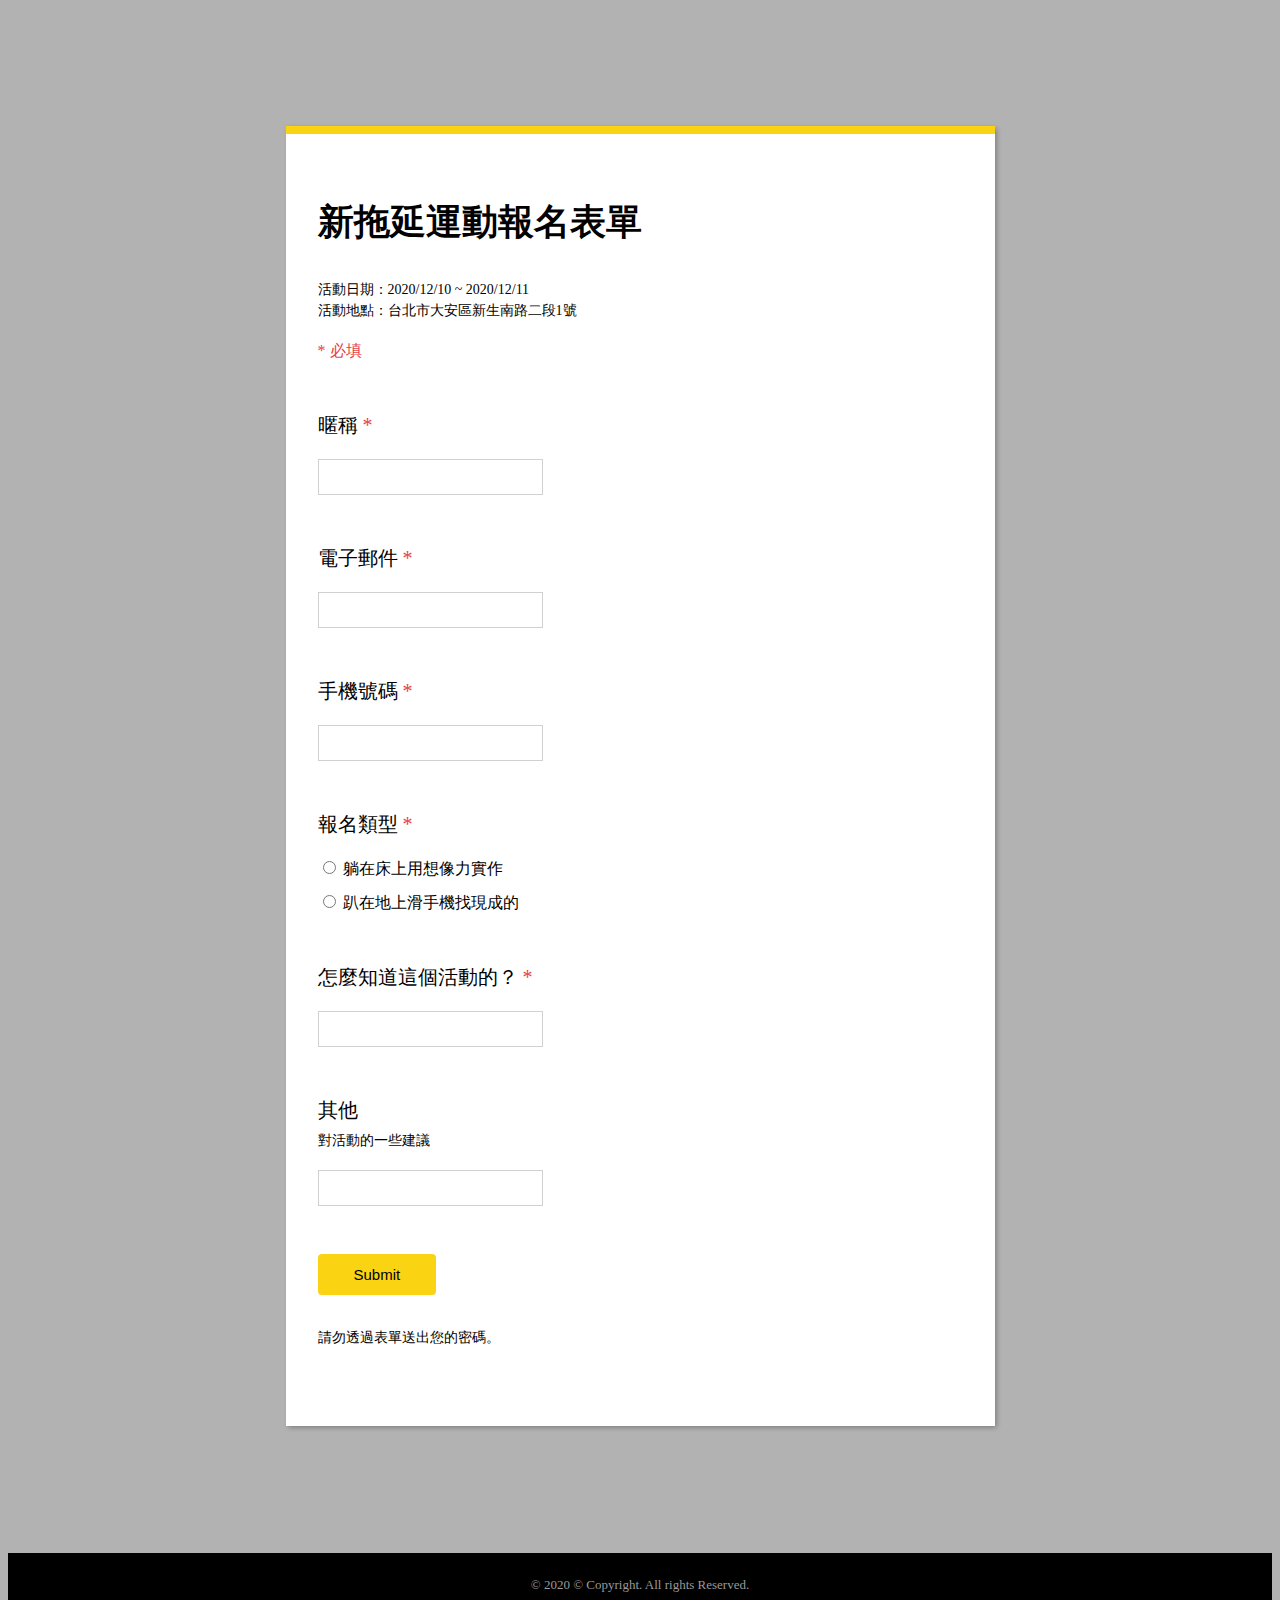
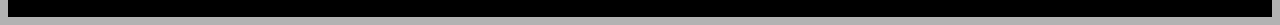
==== homeworks/week6/hw2/index.html @ 6d7b23ea "hw2 finish" ====
<!DOCTYPE html>

<html>

<head>
    <meta charset="utf-8">

    <title>表單</title>
    <meta name="viewport" content="width=device-width, initial-scale=1">
    <link rel="stylesheet" href="https://necolas.github.io/normalize.css/8.0.1/normalize.css" />

    <style>
        body {
            background: rgba(0, 0, 0, 0.3);
        }

        .wrapper {
            max-width: 645px;
            background: white;
            margin: 10% auto;
            box-shadow: 1.8px 2.4px 5px 0 rgba(0, 0, 0, 0.3);
            border-top: solid 8px #fad312;
            padding: 64px 32px;
        }

        .apply-form__title {
            margin: 0;
            font-size: 36px;
            font-weight: bolder;
        }

        .apply-form__desc {
            margin-top: 32px;
            font-size: 14px;
            line-height: 1.5em;
        }

        .apply-form__notice {
            color: #e74149;
            font-size: 16px;
            margin-top: 20px;
        }

        .input-block {
            margin-top: 50px;
        }

        .input-block__title {
            font-size: 20px;
        }

        .input-block__desc {
            font-size: 14px;
            margin-top: 8px;
        }

        .input-block__input {
            margin-top: 20px;
        }

        .input-block__input input[type=text] {
            border: solid 1px #d0d0d0;
            font-size: 16px;
            padding: 8px;
        }

        .input-block__input label {
            display: block;
            margin-top: 12px;
        }

        .required:after {
            content: '*';
            color: #e74149;
        }

        .apply-form__submit {
            background: #fad312;
            color: black;
            font-size: 15px;
            padding: 12px 36px;
            margin-top: 48px;
            border: none;
            border-radius: 4px;
        }

        footer {
            background: black;
            color: #999999;
            font-size: 13px;
            text-align: center;
            padding: 24px 12px;
        }
    </style>
</head>

<body>
    <div class="wrapper">
        <form class="apply-form">
            <h1 class="apply-form__title">新拖延運動報名表單</h1>
            <p class="apply-form__desc">
                活動日期：2020/12/10 ~ 2020/12/11<br>
                活動地點：台北市大安區新生南路二段1號
            </p>
            <p class="apply-form__notice">
                * 必填
            </p>

            <div class="input-block">
                <div class="input-block__title required">
                    暱稱
                </div>
                <div class="input-block__input">
                    <input name="name" type="text" />
                </div>
            </div>

            <div class="input-block">
                <div class="input-block__title required">
                    電子郵件
                </div>
                <div class="input-block__input">
                    <input name="email" type="text" />
                </div>
            </div>

            <div class="input-block">
                <div class="input-block__title required">
                    手機號碼
                </div>
                <div class="input-block__input">
                    <input name="phone" type="text" />
                </div>
            </div>

            <div class="input-block">
                <div class="input-block__title required">
                    報名類型
                </div>
                <div class="input-block__input">
                    <label>
                        <input name="type" value="1" type="radio" /> 躺在床上用想像力實作
                    </label>

                    <label>
                        <input name="type" value="2" type="radio" />
                        趴在地上滑手機找現成的
                    </label>
                </div>
            </div>

            <div class="input-block">
                <div class="input-block__title required">
                    怎麼知道這個活動的？
                </div>
                <div class="input-block__input">
                    <input name="referal" type="text" />
                </div>
            </div>

            <div class="input-block">
                <div class="input-block__title">
                    其他
                </div>
                <div class="input-block__desc">
                    對活動的一些建議
                </div>
                <div class="input-block__input">
                    <input name="name" type="text" />
                </div>
            </div>

            <input class="apply-form__submit" type="submit" />
            <p class="apply-form__desc">
                請勿透過表單送出您的密碼。
            </p>
        </form>
    </div>

    <footer>© 2020 © Copyright. All rights Reserved.</footer>

</body>

</html>
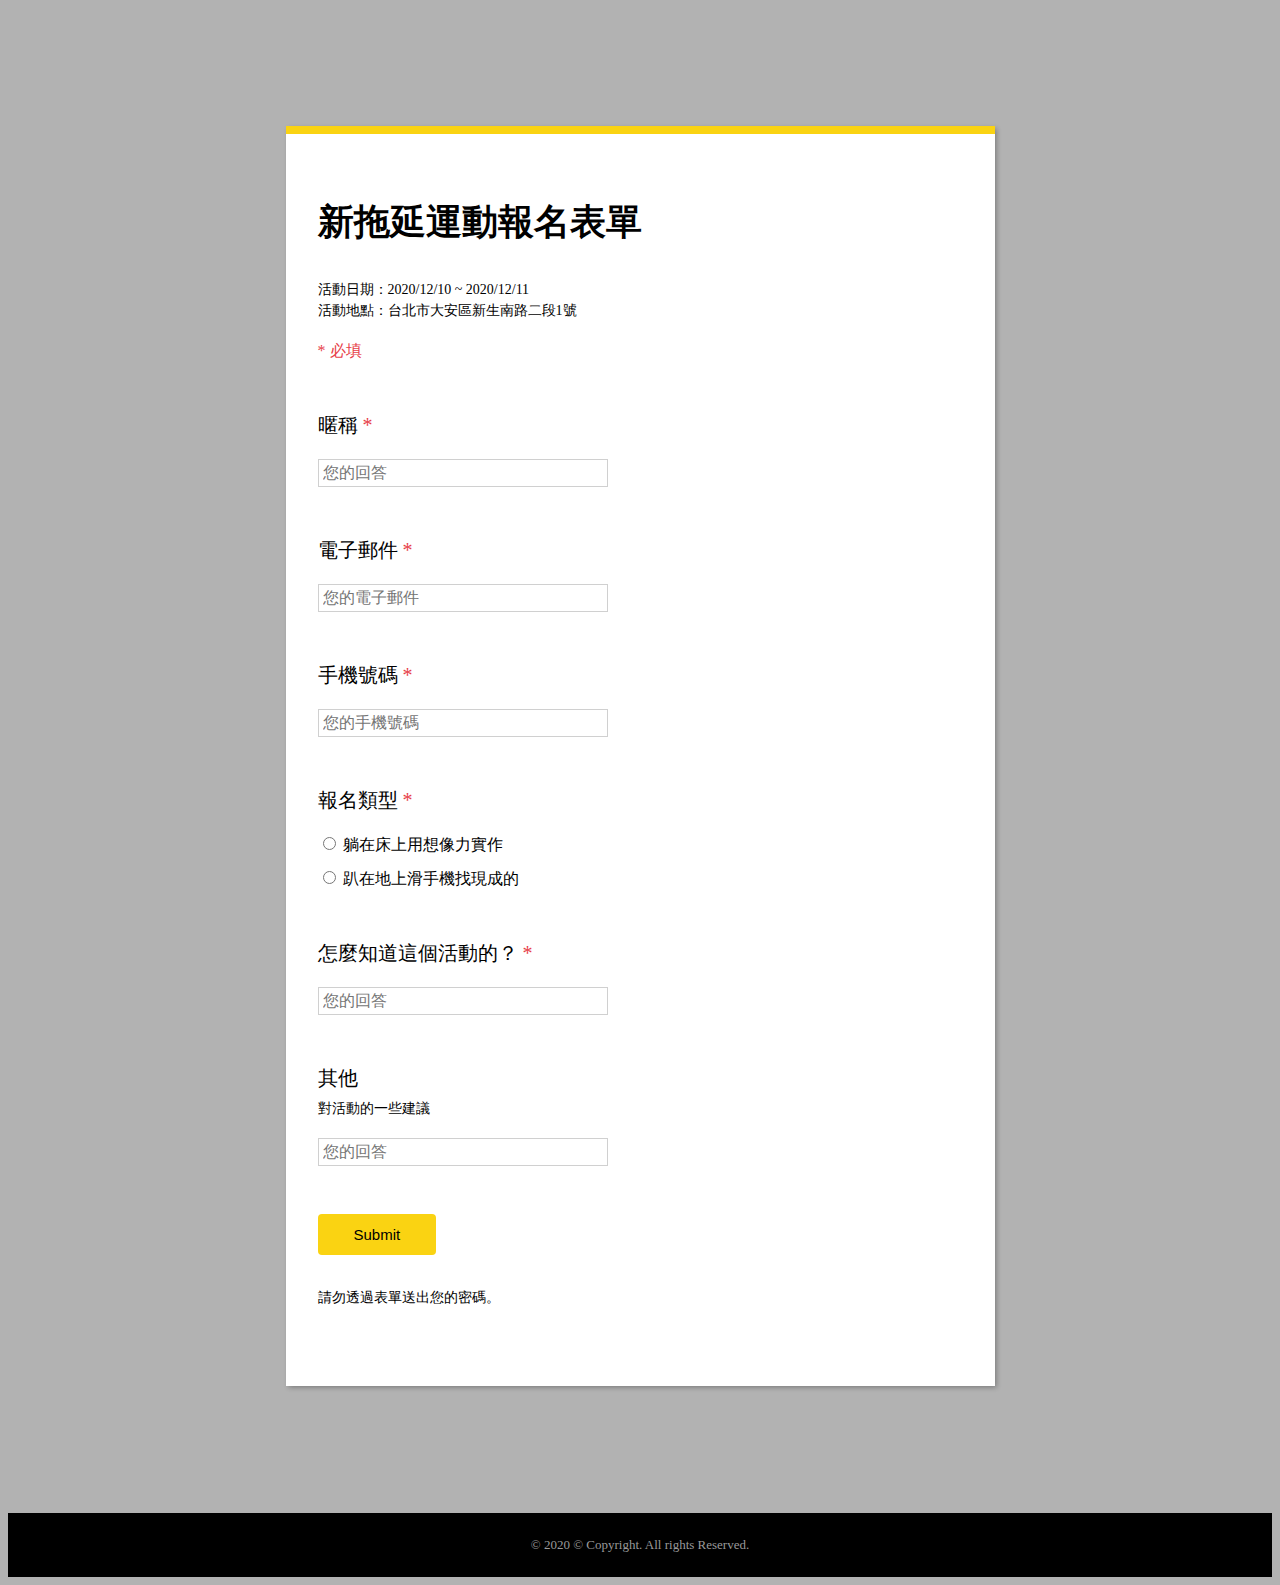
==== commit 2d37aa69: "hw update and finish" ====
--- a/homeworks/week6/hw2/index.html
+++ b/homeworks/week6/hw2/index.html
@@ -61,7 +61,8 @@
         .input-block__input input[type=text] {
             border: solid 1px #d0d0d0;
             font-size: 16px;
-            padding: 8px;
+            padding: 4px;
+            min-width: 280px;
         }
 
         .input-block__input label {
@@ -91,6 +92,14 @@
             text-align: center;
             padding: 24px 12px;
         }
+       
+        @media (max-width: 768px) {
+            .wrapper {
+                width: 90%;
+  }
+}
+
+  
     </style>
 </head>
 
@@ -111,7 +120,7 @@
                     暱稱
                 </div>
                 <div class="input-block__input">
-                    <input name="name" type="text" />
+                    <input name="yourname" type="text" placeholder="您的回答" />
                 </div>
             </div>
 
@@ -120,7 +129,7 @@
                     電子郵件
                 </div>
                 <div class="input-block__input">
-                    <input name="email" type="text" />
+                    <input name="email" type="text" placeholder="您的電子郵件" />
                 </div>
             </div>
 
@@ -129,7 +138,7 @@
                     手機號碼
                 </div>
                 <div class="input-block__input">
-                    <input name="phone" type="text" />
+                    <input name="phone" type="text" placeholder="您的手機號碼" />
                 </div>
             </div>
 
@@ -154,7 +163,7 @@
                     怎麼知道這個活動的？
                 </div>
                 <div class="input-block__input">
-                    <input name="referal" type="text" />
+                    <input name="referal" type="text" placeholder="您的回答" />
                 </div>
             </div>
 
@@ -166,7 +175,7 @@
                     對活動的一些建議
                 </div>
                 <div class="input-block__input">
-                    <input name="name" type="text" />
+                    <input name="yourname" type="text" placeholder="您的回答" />
                 </div>
             </div>
 
